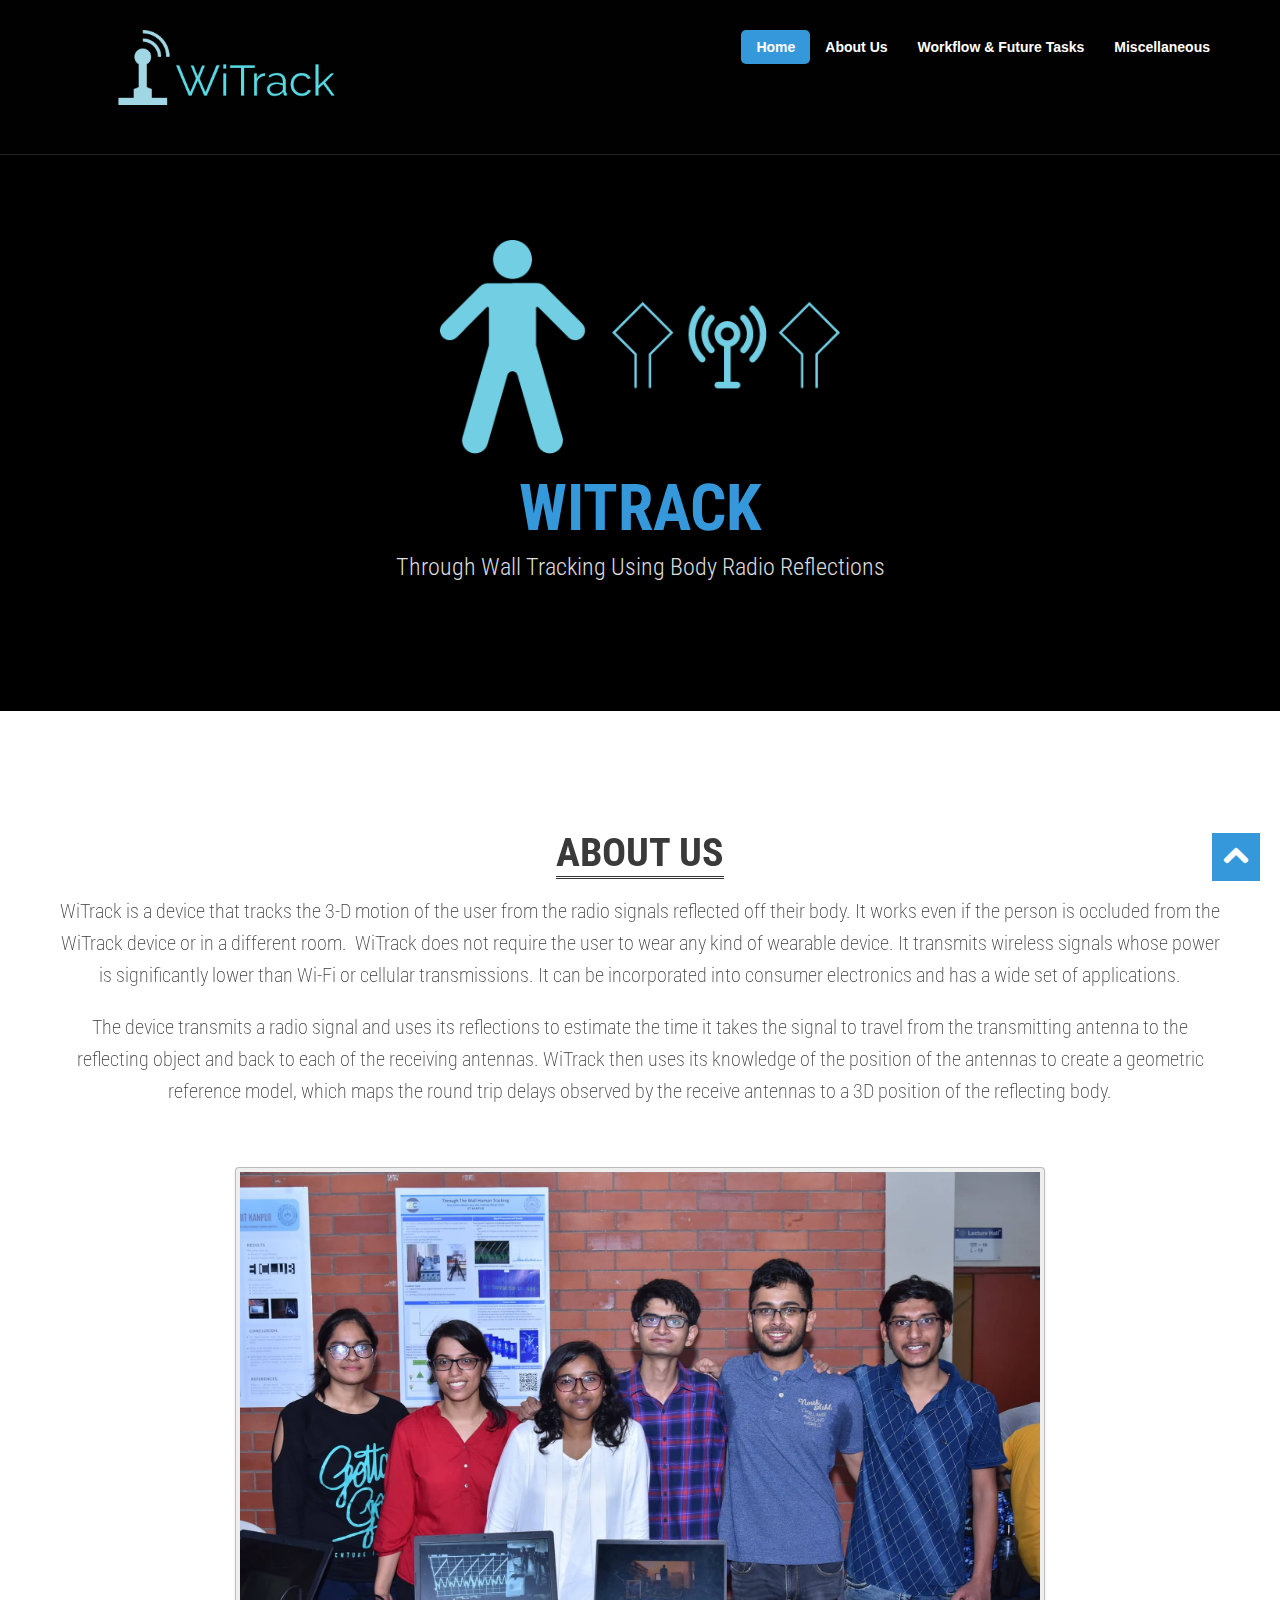
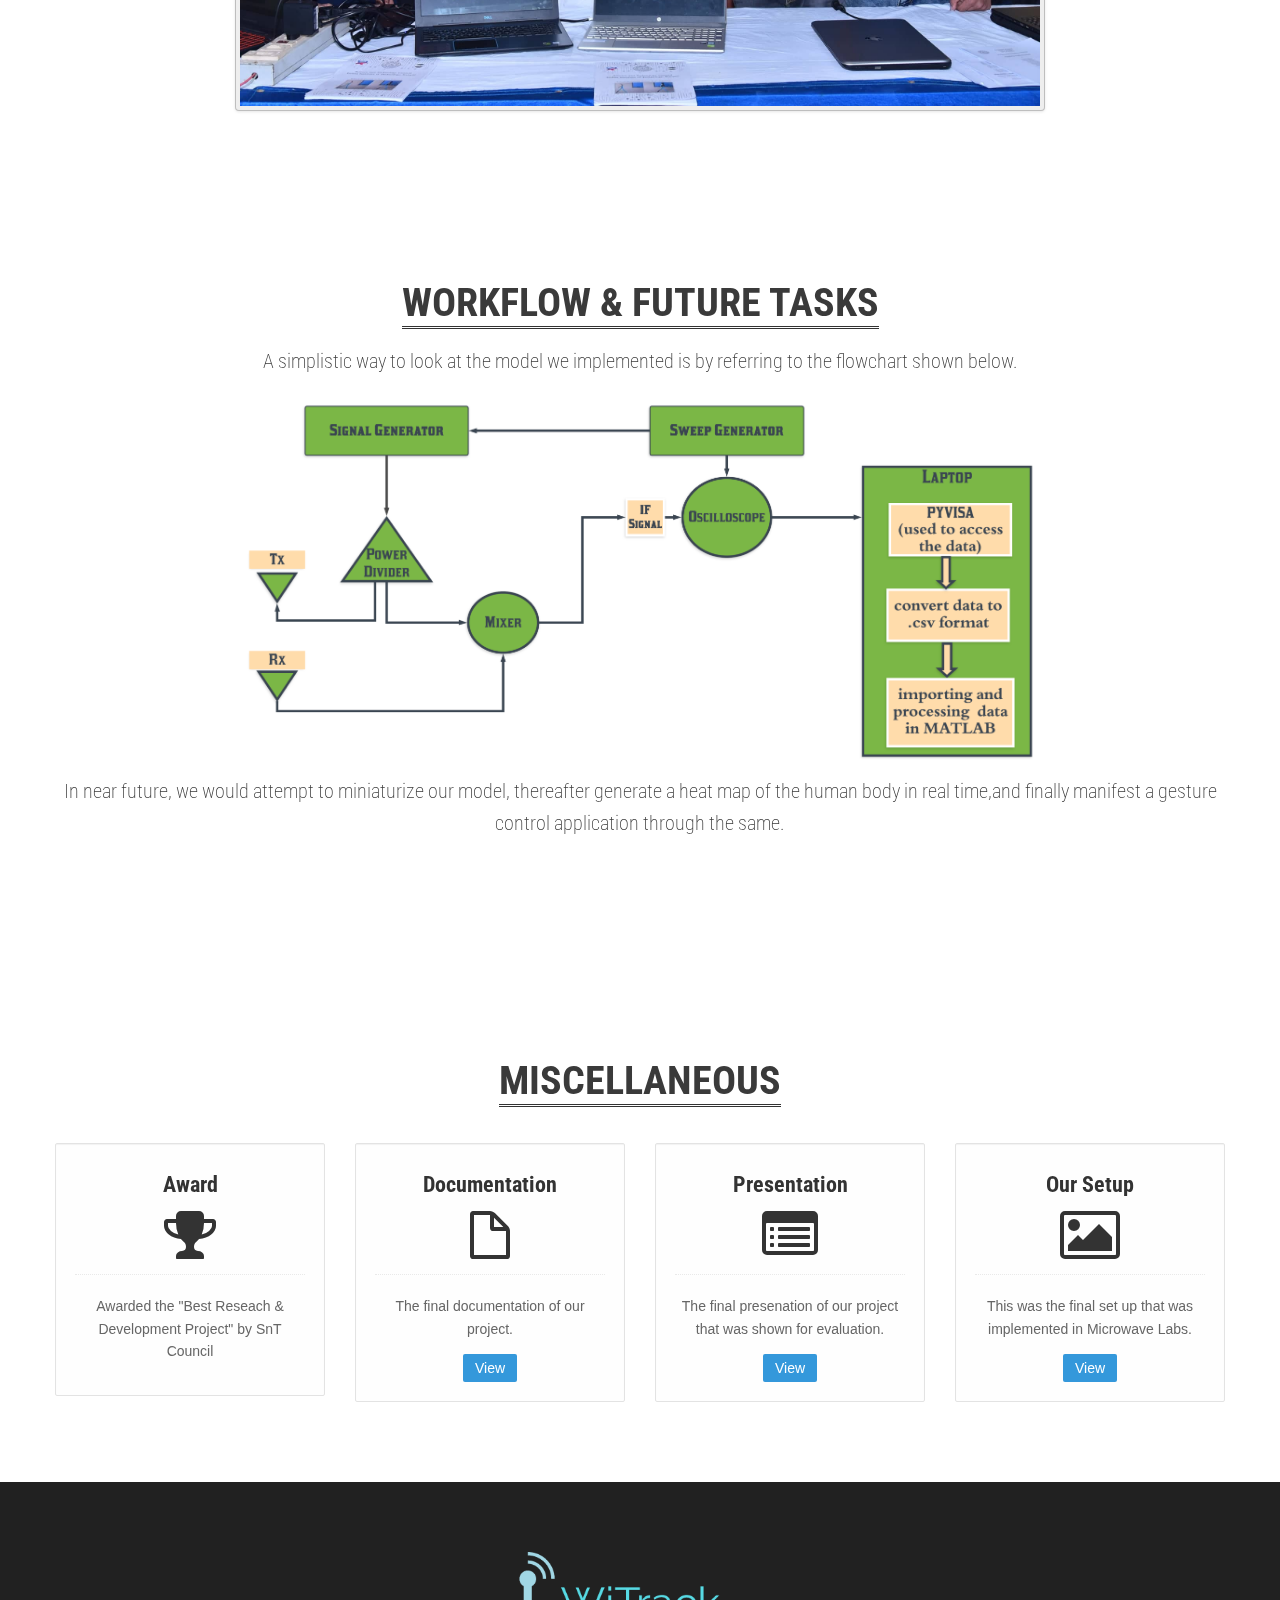
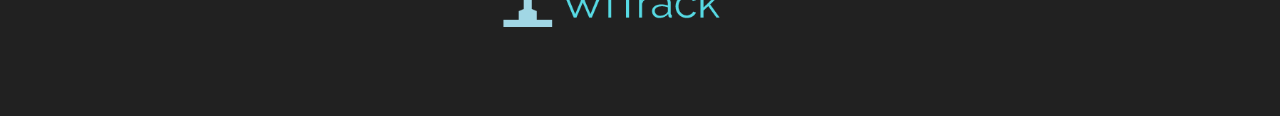
==== deployment/public/index.html @ 3a79ff72 "Added Main site and deployment files" ====
<!doctype html>
<html lang="en">

<head>
  <meta charset="utf-8">
  <title>Vesperr one page site template with bootstrap</title>
  <meta name="viewport" content="width=device-width, initial-scale=1.0" />
  <meta name="description" content="" />
  <meta name="author" content="" />
  <!-- styles -->
  <link href="assets/css/bootstrap.css" rel="stylesheet" />
  <link href="assets/css/bootstrap-responsive.css" rel="stylesheet" />
  <link href="assets/css/prettyPhoto.css" rel="stylesheet" />
  <link href="assets/css/animate.css" rel="stylesheet" />
  <link href="https://fonts.googleapis.com/css?family=Noto+Serif:400,700,400italic|Roboto+Condensed:400,300,700" rel="stylesheet" />

  <link href="assets/css/style.css" rel="stylesheet" />
  <link href="assets/color/default.css" rel="stylesheet" />

  <link rel="apple-touch-icon-precomposed" sizes="144x144" href="ico/apple-touch-icon-144-precomposed.png" />
  <link rel="apple-touch-icon-precomposed" sizes="114x114" href="ico/apple-touch-icon-114-precomposed.png" />
  <link rel="apple-touch-icon-precomposed" sizes="72x72" href="ico/apple-touch-icon-72-precomposed.png" />
  <link rel="apple-touch-icon-precomposed" href="ico/apple-touch-icon-57-precomposed.png" />
  <link rel="shortcut icon" href="ico/favicon.ico" />


</head>

<body>
  <header>
    <!-- start top -->
    <div id="topnav" class="navbar navbar-fixed-top default">
      <div class="navbar-inner">
        <div class="container">
          <div class="logo">
            <a href="index.html"><img src="assets/img/logo.png" alt="" /></a>
          </div>
          <div class="navigation">
            <nav>
              <ul class="nav pull-right">
                <li class="current"><a href="#intro">Home</a></li>
                <li><a href="#about">About Us</a></li>
                <li><a href="#services">Workflow & Future Tasks</a></li>
                <li><a href="#works">Miscellaneous</a></li>
              </ul>
            </nav>
          </div>
          <!--/.nav-collapse -->
        </div>
      </div>
    </div>
    <!-- end top -->
  </header>
  <!-- section intro -->
  <section id="intro">
    <div class="slogan">
      <div class="icon">
        <img src = "assets/img/Human.png">
      </div>
      <h1><span>WITRACK</span> </h1>
      <h2>Through Wall Tracking Using Body Radio Reflections</h2>
    </div>
  </section>
  <!-- end intro -->
  <!-- Section about -->
  <section id="about" class="section">
    <div class="container">
      <div class="row">
        <div class="span12">
          <div class="heading">
            <h3><span>About us</span></h3>
          </div>
          <div class="sub-heading">
            <p>
              ​WiTrack is a device that tracks the 3-D motion of the user from the radio signals reflected off their body. It works even if the person is occluded from the WiTrack device or in a different room. 
              WiTrack does not require the user to wear any kind of wearable device. It transmits wireless signals whose power is significantly lower than Wi-Fi or cellular transmissions. It can be incorporated into consumer electronics and has a wide set of applications.
            </p>
            <p>
              The device transmits a radio signal and uses its reflections to estimate the time it takes the signal to travel from the transmitting antenna to the reflecting object and back to each of the receiving antennas. WiTrack then uses its knowledge of the position of the antennas to create a geometric reference model, which maps the round trip delays observed by the receive antennas to a 3D position of the reflecting body.
            </p>
          </div>
        </div>
      </div>
      <center>
        <img src="assets/img/team.jpg" height = 600px width = 800px alt class = "img-polaroid">
      </center>     
      </div>
  </section>
  <!-- end section about -->
  <section id="services" class="section">
    <div class="container">
      <div class="row">
        <div class="span12">
          <div class="heading">
            <h3><span>Workflow & Future Tasks</span></h3>
          </div>
          <div class="sub-heading">
            <p>
              ​A simplistic way to look at the model we implemented is by referring to the flowchart shown below.
            </p>
            <img src = "assets/witfc.PNG" height = 600x width = 800px>
            <p>
              In near future, we would attempt to miniaturize our model, thereafter generate a heat map of the human body in real time,and finally manifest a gesture control application through the same.
            </p>
          </div>
        </div>
      </div>  
      </div>
  </section>
  <!--section services --> 
  <section id="works">
    <div class="container">
      <div class="row">
        <div class="span12">
          <div class="heading">
            <h3><span>Miscellaneous</span></h3>
          </div>
        </div>
      </div>
      <div class="row">
        <div class="span3">
          <div class="box aligncenter">
            <div class="halftop">
              <h4><strong>Award</strong></h4>
              <i class="icon-trophy icon-4x"></i>
            </div>
            <p>
              Awarded the "Best Reseach & Development Project" by SnT Council
            </p>
          </div>
        </div>
        <div class="span3">
          <div class="box aligncenter">
            <div class="halftop">
              <h4><strong>Documentation</strong></h4>
              <i class="icon-file icon-4x"></i>
            </div>
            <p>
              The final documentation of our project.
            </p>
            <a href="assets/documentation.pdf" class="btn btn-theme">View</a>
          </div>
        </div>
        <div class="span3">
          <div class="box aligncenter">
            <div class="halftop">
              <h4><strong>Presentation</strong></h4>
              <i class="icon-list-alt icon-4x"></i>
            </div>
            <p>
              The final presenation of our project that was shown for evaluation.
            </p>
            <a href="https://docs.google.com/presentation/d/1kDAvHMdyD7YUp8f7uJG09_8sMv-QJycBV7sGi-SM-YY/edit?usp=sharing" class="btn btn-theme">View</a>
          </div>
        </div>
        <div class="span3">
          <div class="box aligncenter">
            <div class="halftop">
              <h4><strong>Our Setup</strong></h4>
              <i class="icon-picture icon-4x"></i>
            </div>
            <p>
              This was the final set up that was implemented in Microwave Labs.
            </p>
            <a href="assets/setup.jpg" class="btn btn-theme">View</a>
          </div>
        </div>
      </div>
    </div>
  </section>
  <!-- end section services -->
  <footer>
    <div class="verybottom">
      <div class="container">
        <div class="row">
          <div class="span12">
            <div class="aligncenter">
              <div class="logo">
                <a class="brand" href="index.html"><img src="assets/img/logo.png" alt="" /></a>
              </div>
            </div>
          </div>
        </div>
      </div>
    </div>
  </footer>
  <a href="#" class="scrollup"><i class="icon-chevron-up icon-square icon-48 active"></i></a>

  <!-- Javascript Library Files -->
  <script src="assets/js/jquery.min.js"></script>
  <script src="assets/js/jquery.easing.js"></script>
  <script src="assets/js/bootstrap.js"></script>
  <script src="assets/js/parallax/jquery.parallax-1.1.3.js"></script>
  <script src="assets/js/nagging-menu.js"></script>
  <script src="assets/js/jquery.nav.js"></script>
  <script src="assets/js/prettyPhoto/jquery.prettyPhoto.js"></script>
  <script src="assets/js/portfolio/jquery.quicksand.js"></script>
  <script src="assets/js/portfolio/setting.js"></script>
  <script src="assets/js/hover/jquery-hover-effect.js"></script>
  <script src="assets/js/jquery.scrollTo.min.js"></script>
  <script src="assets/js/animate.js"></script>

  <!-- Contact Form JavaScript File -->
  <script src="contactform/contactform.js"></script>

  <!-- Template Custom Javascript File -->
  <script src="assets/js/custom.js"></script>

</body>

</html>
---- deployment/public/assets/css/prettyPhoto.css ----
div.pp_default .pp_top,div.pp_default .pp_top .pp_middle,div.pp_default .pp_top .pp_left,div.pp_default .pp_top .pp_right,div.pp_default .pp_bottom,div.pp_default .pp_bottom .pp_left,div.pp_default .pp_bottom .pp_middle,div.pp_default .pp_bottom .pp_right{height:13px}
div.pp_default .pp_top .pp_left{background:url(../images/prettyPhoto/default/sprite.png) -78px -93px no-repeat}
div.pp_default .pp_top .pp_middle{background:url(../images/prettyPhoto/default/sprite_x.png) top left repeat-x}
div.pp_default .pp_top .pp_right{background:url(../images/prettyPhoto/default/sprite.png) -112px -93px no-repeat}
div.pp_default .pp_content .ppt{color:#f8f8f8}
div.pp_default .pp_content_container .pp_left{background:url(../images/prettyPhoto/default/sprite_y.png) -7px 0 repeat-y;padding-left:13px}
div.pp_default .pp_content_container .pp_right{background:url(../images/prettyPhoto/default/sprite_y.png) top right repeat-y;padding-right:13px}
div.pp_default .pp_next:hover{background:url(../images/prettyPhoto/default/sprite_next.png) center right no-repeat;cursor:pointer}
div.pp_default .pp_previous:hover{background:url(../images/prettyPhoto/default/sprite_prev.png) center left no-repeat;cursor:pointer}
div.pp_default .pp_expand{background:url(../images/prettyPhoto/default/sprite.png) 0 -29px no-repeat;cursor:pointer;width:28px;height:28px}
div.pp_default .pp_expand:hover{background:url(../images/prettyPhoto/default/sprite.png) 0 -56px no-repeat;cursor:pointer}
div.pp_default .pp_contract{background:url(../images/prettyPhoto/default/sprite.png) 0 -84px no-repeat;cursor:pointer;width:28px;height:28px}
div.pp_default .pp_contract:hover{background:url(../images/prettyPhoto/default/sprite.png) 0 -113px no-repeat;cursor:pointer}
div.pp_default .pp_close{width:30px;height:30px;background:url(../images/prettyPhoto/default/sprite.png) 2px 1px no-repeat;cursor:pointer}
div.pp_default .pp_gallery ul li a{background:url(../images/prettyPhoto/default/default_thumb.png) center center #f8f8f8;border:1px solid #aaa}
div.pp_default .pp_social{margin-top:7px}
div.pp_default .pp_gallery a.pp_arrow_previous,div.pp_default .pp_gallery a.pp_arrow_next{position:static;left:auto}
div.pp_default .pp_nav .pp_play,div.pp_default .pp_nav .pp_pause{background:url(../images/prettyPhoto/default/sprite.png) -51px 1px no-repeat;height:30px;width:30px}
div.pp_default .pp_nav .pp_pause{background-position:-51px -29px}
div.pp_default a.pp_arrow_previous,div.pp_default a.pp_arrow_next{background:url(../images/prettyPhoto/default/sprite.png) -31px -3px no-repeat;height:20px;width:20px;margin:4px 0 0}
div.pp_default a.pp_arrow_next{left:52px;background-position:-82px -3px}
div.pp_default .pp_content_container .pp_details{margin-top:5px}
div.pp_default .pp_nav{clear:none;height:30px;width:110px;position:relative}
div.pp_default .pp_nav .currentTextHolder{font-family:Georgia;font-style:italic;color:#999;font-size:11px;left:75px;line-height:25px;position:absolute;top:2px;margin:0;padding:0 0 0 10px}
div.pp_default .pp_close:hover,div.pp_default .pp_nav .pp_play:hover,div.pp_default .pp_nav .pp_pause:hover,div.pp_default .pp_arrow_next:hover,div.pp_default .pp_arrow_previous:hover{opacity:0.7}
div.pp_default .pp_description{font-size:11px;font-weight:700;line-height:14px;margin:5px 50px 5px 0}
div.pp_default .pp_bottom .pp_left{background:url(../images/prettyPhoto/default/sprite.png) -78px -127px no-repeat}
div.pp_default .pp_bottom .pp_middle{background:url(../images/prettyPhoto/default/sprite_x.png) bottom left repeat-x}
div.pp_default .pp_bottom .pp_right{background:url(../images/prettyPhoto/default/sprite.png) -112px -127px no-repeat}
div.pp_default .pp_loaderIcon{background:url(../images/prettyPhoto/default/loader.gif) center center no-repeat}
div.light_rounded .pp_top .pp_left{background:url(../images/prettyPhoto/light_rounded/sprite.png) -88px -53px no-repeat}
div.light_rounded .pp_top .pp_right{background:url(../images/prettyPhoto/light_rounded/sprite.png) -110px -53px no-repeat}
div.light_rounded .pp_next:hover{background:url(../images/prettyPhoto/light_rounded/btnNext.png) center right no-repeat;cursor:pointer}
div.light_rounded .pp_previous:hover{background:url(../images/prettyPhoto/light_rounded/btnPrevious.png) center left no-repeat;cursor:pointer}
div.light_rounded .pp_expand{background:url(../images/prettyPhoto/light_rounded/sprite.png) -31px -26px no-repeat;cursor:pointer}
div.light_rounded .pp_expand:hover{background:url(../images/prettyPhoto/light_rounded/sprite.png) -31px -47px no-repeat;cursor:pointer}
div.light_rounded .pp_contract{background:url(../images/prettyPhoto/light_rounded/sprite.png) 0 -26px no-repeat;cursor:pointer}
div.light_rounded .pp_contract:hover{background:url(../images/prettyPhoto/light_rounded/sprite.png) 0 -47px no-repeat;cursor:pointer}
div.light_rounded .pp_close{width:75px;height:22px;background:url(../images/prettyPhoto/light_rounded/sprite.png) -1px -1px no-repeat;cursor:pointer}
div.light_rounded .pp_nav .pp_play{background:url(../images/prettyPhoto/light_rounded/sprite.png) -1px -100px no-repeat;height:15px;width:14px}
div.light_rounded .pp_nav .pp_pause{background:url(../images/prettyPhoto/light_rounded/sprite.png) -24px -100px no-repeat;height:15px;width:14px}
div.light_rounded .pp_arrow_previous{background:url(../images/prettyPhoto/light_rounded/sprite.png) 0 -71px no-repeat}
div.light_rounded .pp_arrow_next{background:url(../images/prettyPhoto/light_rounded/sprite.png) -22px -71px no-repeat}
div.light_rounded .pp_bottom .pp_left{background:url(../images/prettyPhoto/light_rounded/sprite.png) -88px -80px no-repeat}
div.light_rounded .pp_bottom .pp_right{background:url(../images/prettyPhoto/light_rounded/sprite.png) -110px -80px no-repeat}
div.dark_rounded .pp_top .pp_left{background:url(../images/prettyPhoto/dark_rounded/sprite.png) -88px -53px no-repeat}
div.dark_rounded .pp_top .pp_right{background:url(../images/prettyPhoto/dark_rounded/sprite.png) -110px -53px no-repeat}
div.dark_rounded .pp_content_container .pp_left{background:url(../images/prettyPhoto/dark_rounded/contentPattern.png) top left repeat-y}
div.dark_rounded .pp_content_container .pp_right{background:url(../images/prettyPhoto/dark_rounded/contentPattern.png) top right repeat-y}
div.dark_rounded .pp_next:hover{background:url(../images/prettyPhoto/dark_rounded/btnNext.png) center right no-repeat;cursor:pointer}
div.dark_rounded .pp_previous:hover{background:url(../images/prettyPhoto/dark_rounded/btnPrevious.png) center left no-repeat;cursor:pointer}
div.dark_rounded .pp_expand{background:url(../images/prettyPhoto/dark_rounded/sprite.png) -31px -26px no-repeat;cursor:pointer}
div.dark_rounded .pp_expand:hover{background:url(../images/prettyPhoto/dark_rounded/sprite.png) -31px -47px no-repeat;cursor:pointer}
div.dark_rounded .pp_contract{background:url(../images/prettyPhoto/dark_rounded/sprite.png) 0 -26px no-repeat;cursor:pointer}
div.dark_rounded .pp_contract:hover{background:url(../images/prettyPhoto/dark_rounded/sprite.png) 0 -47px no-repeat;cursor:pointer}
div.dark_rounded .pp_close{width:75px;height:22px;background:url(../images/prettyPhoto/dark_rounded/sprite.png) -1px -1px no-repeat;cursor:pointer}
div.dark_rounded .pp_description{margin-right:85px;color:#fff}
div.dark_rounded .pp_nav .pp_play{background:url(../images/prettyPhoto/dark_rounded/sprite.png) -1px -100px no-repeat;height:15px;width:14px}
div.dark_rounded .pp_nav .pp_pause{background:url(../images/prettyPhoto/dark_rounded/sprite.png) -24px -100px no-repeat;height:15px;width:14px}
div.dark_rounded .pp_arrow_previous{background:url(../images/prettyPhoto/dark_rounded/sprite.png) 0 -71px no-repeat}
div.dark_rounded .pp_arrow_next{background:url(../images/prettyPhoto/dark_rounded/sprite.png) -22px -71px no-repeat}
div.dark_rounded .pp_bottom .pp_left{background:url(../images/prettyPhoto/dark_rounded/sprite.png) -88px -80px no-repeat}
div.dark_rounded .pp_bottom .pp_right{background:url(../images/prettyPhoto/dark_rounded/sprite.png) -110px -80px no-repeat}
div.dark_rounded .pp_loaderIcon{background:url(../images/prettyPhoto/dark_rounded/loader.gif) center center no-repeat}
div.dark_square .pp_left,div.dark_square .pp_middle,div.dark_square .pp_right,div.dark_square .pp_content{background:#000}
div.dark_square .pp_description{color:#fff;margin:0 85px 0 0}
div.dark_square .pp_loaderIcon{background:url(../images/prettyPhoto/dark_square/loader.gif) center center no-repeat}
div.dark_square .pp_expand{background:url(../images/prettyPhoto/dark_square/sprite.png) -31px -26px no-repeat;cursor:pointer}
div.dark_square .pp_expand:hover{background:url(../images/prettyPhoto/dark_square/sprite.png) -31px -47px no-repeat;cursor:pointer}
div.dark_square .pp_contract{background:url(../images/prettyPhoto/dark_square/sprite.png) 0 -26px no-repeat;cursor:pointer}
div.dark_square .pp_contract:hover{background:url(../images/prettyPhoto/dark_square/sprite.png) 0 -47px no-repeat;cursor:pointer}
div.dark_square .pp_close{width:75px;height:22px;background:url(../images/prettyPhoto/dark_square/sprite.png) -1px -1px no-repeat;cursor:pointer}
div.dark_square .pp_nav{clear:none}
div.dark_square .pp_nav .pp_play{background:url(../images/prettyPhoto/dark_square/sprite.png) -1px -100px no-repeat;height:15px;width:14px}
div.dark_square .pp_nav .pp_pause{background:url(../images/prettyPhoto/dark_square/sprite.png) -24px -100px no-repeat;height:15px;width:14px}
div.dark_square .pp_arrow_previous{background:url(../images/prettyPhoto/dark_square/sprite.png) 0 -71px no-repeat}
div.dark_square .pp_arrow_next{background:url(../images/prettyPhoto/dark_square/sprite.png) -22px -71px no-repeat}
div.dark_square .pp_next:hover{background:url(../images/prettyPhoto/dark_square/btnNext.png) center right no-repeat;cursor:pointer}
div.dark_square .pp_previous:hover{background:url(../images/prettyPhoto/dark_square/btnPrevious.png) center left no-repeat;cursor:pointer}
div.light_square .pp_expand{background:url(../images/prettyPhoto/light_square/sprite.png) -31px -26px no-repeat;cursor:pointer}
div.light_square .pp_expand:hover{background:url(../images/prettyPhoto/light_square/sprite.png) -31px -47px no-repeat;cursor:pointer}
div.light_square .pp_contract{background:url(../images/prettyPhoto/light_square/sprite.png) 0 -26px no-repeat;cursor:pointer}
div.light_square .pp_contract:hover{background:url(../images/prettyPhoto/light_square/sprite.png) 0 -47px no-repeat;cursor:pointer}
div.light_square .pp_close{width:75px;height:22px;background:url(../images/prettyPhoto/light_square/sprite.png) -1px -1px no-repeat;cursor:pointer}
div.light_square .pp_nav .pp_play{background:url(../images/prettyPhoto/light_square/sprite.png) -1px -100px no-repeat;height:15px;width:14px}
div.light_square .pp_nav .pp_pause{background:url(../images/prettyPhoto/light_square/sprite.png) -24px -100px no-repeat;height:15px;width:14px}
div.light_square .pp_arrow_previous{background:url(../images/prettyPhoto/light_square/sprite.png) 0 -71px no-repeat}
div.light_square .pp_arrow_next{background:url(../images/prettyPhoto/light_square/sprite.png) -22px -71px no-repeat}
div.light_square .pp_next:hover{background:url(../images/prettyPhoto/light_square/btnNext.png) center right no-repeat;cursor:pointer}
div.light_square .pp_previous:hover{background:url(../images/prettyPhoto/light_square/btnPrevious.png) center left no-repeat;cursor:pointer}
div.facebook .pp_top .pp_left{background:url(../images/prettyPhoto/facebook/sprite.png) -88px -53px no-repeat}
div.facebook .pp_top .pp_middle{background:url(../images/prettyPhoto/facebook/contentPatternTop.png) top left repeat-x}
div.facebook .pp_top .pp_right{background:url(../images/prettyPhoto/facebook/sprite.png) -110px -53px no-repeat}
div.facebook .pp_content_container .pp_left{background:url(../images/prettyPhoto/facebook/contentPatternLeft.png) top left repeat-y}
div.facebook .pp_content_container .pp_right{background:url(../images/prettyPhoto/facebook/contentPatternRight.png) top right repeat-y}
div.facebook .pp_expand{background:url(../images/prettyPhoto/facebook/sprite.png) -31px -26px no-repeat;cursor:pointer}
div.facebook .pp_expand:hover{background:url(../images/prettyPhoto/facebook/sprite.png) -31px -47px no-repeat;cursor:pointer}
div.facebook .pp_contract{background:url(../images/prettyPhoto/facebook/sprite.png) 0 -26px no-repeat;cursor:pointer}
div.facebook .pp_contract:hover{background:url(../images/prettyPhoto/facebook/sprite.png) 0 -47px no-repeat;cursor:pointer}
div.facebook .pp_close{width:22px;height:22px;background:url(../images/prettyPhoto/facebook/sprite.png) -1px -1px no-repeat;cursor:pointer}
div.facebook .pp_description{margin:0 37px 0 0}
div.facebook .pp_loaderIcon{background:url(../images/prettyPhoto/facebook/loader.gif) center center no-repeat}
div.facebook .pp_arrow_previous{background:url(../images/prettyPhoto/facebook/sprite.png) 0 -71px no-repeat;height:22px;margin-top:0;width:22px}
div.facebook .pp_arrow_previous.disabled{background-position:0 -96px;cursor:default}
div.facebook .pp_arrow_next{background:url(../images/prettyPhoto/facebook/sprite.png) -32px -71px no-repeat;height:22px;margin-top:0;width:22px}
div.facebook .pp_arrow_next.disabled{background-position:-32px -96px;cursor:default}
div.facebook .pp_nav{margin-top:0}
div.facebook .pp_nav p{font-size:15px;padding:0 3px 0 4px}
div.facebook .pp_nav .pp_play{background:url(../images/prettyPhoto/facebook/sprite.png) -1px -123px no-repeat;height:22px;width:22px}
div.facebook .pp_nav .pp_pause{background:url(../images/prettyPhoto/facebook/sprite.png) -32px -123px no-repeat;height:22px;width:22px}
div.facebook .pp_next:hover{background:url(../images/prettyPhoto/facebook/btnNext.png) center right no-repeat;cursor:pointer}
div.facebook .pp_previous:hover{background:url(../images/prettyPhoto/facebook/btnPrevious.png) center left no-repeat;cursor:pointer}
div.facebook .pp_bottom .pp_left{background:url(../images/prettyPhoto/facebook/sprite.png) -88px -80px no-repeat}
div.facebook .pp_bottom .pp_middle{background:url(../images/prettyPhoto/facebook/contentPatternBottom.png) top left repeat-x}
div.facebook .pp_bottom .pp_right{background:url(../images/prettyPhoto/facebook/sprite.png) -110px -80px no-repeat}
div.pp_pic_holder a:focus{outline:none}
div.pp_overlay{background:#000;display:none;left:0;position:absolute;top:0;width:100%;z-index:9500}
div.pp_pic_holder{display:none;position:absolute;width:100px;z-index:10000}
.pp_content{height:40px;min-width:40px}
* html .pp_content{width:40px}
.pp_content_container{position:relative;text-align:left;width:100%}
.pp_content_container .pp_left{padding-left:20px}
.pp_content_container .pp_right{padding-right:20px}
.pp_content_container .pp_details{float:left;margin:10px 0 2px}
.pp_description{display:none;margin:0}
.pp_social{float:left;margin:0}
.pp_social .facebook{float:left;margin-left:5px;width:55px;overflow:hidden}
.pp_social .twitter{float:left}
.pp_nav{clear:right;float:left;margin:3px 10px 0 0}
.pp_nav p{float:left;white-space:nowrap;margin:2px 4px}
.pp_nav .pp_play,.pp_nav .pp_pause{float:left;margin-right:4px;text-indent:-10000px}
a.pp_arrow_previous,a.pp_arrow_next{display:block;float:left;height:15px;margin-top:3px;overflow:hidden;text-indent:-10000px;width:14px}
.pp_hoverContainer{position:absolute;top:0;width:100%;z-index:2000}
.pp_gallery{display:none;left:50%;margin-top:-50px;position:absolute;z-index:10000}
.pp_gallery div{float:left;overflow:hidden;position:relative}
.pp_gallery ul{float:left;height:35px;position:relative;white-space:nowrap;margin:0 0 0 5px;padding:0}
.pp_gallery ul a{border:1px rgba(0,0,0,0.5) solid;display:block;float:left;height:33px;overflow:hidden}
.pp_gallery ul a img{border:0}
.pp_gallery li{display:block;float:left;margin:0 5px 0 0;padding:0}
.pp_gallery li.default a{background:url(../images/prettyPhoto/facebook/default_thumbnail.gif) 0 0 no-repeat;display:block;height:33px;width:50px}
.pp_gallery .pp_arrow_previous,.pp_gallery .pp_arrow_next{margin-top:7px!important}
a.pp_next{background:url(../images/prettyPhoto/light_rounded/btnNext.png) 10000px 10000px no-repeat;display:block;float:right;height:100%;text-indent:-10000px;width:49%}
a.pp_previous{background:url(../images/prettyPhoto/light_rounded/btnNext.png) 10000px 10000px no-repeat;display:block;float:left;height:100%;text-indent:-10000px;width:49%}
a.pp_expand,a.pp_contract{cursor:pointer;display:none;height:20px;position:absolute;right:30px;text-indent:-10000px;top:10px;width:20px;z-index:20000}
a.pp_close{position:absolute;right:0;top:0;display:block;line-height:22px;text-indent:-10000px}
.pp_loaderIcon{display:block;height:24px;left:50%;position:absolute;top:50%;width:24px;margin:-12px 0 0 -12px}
#pp_full_res{line-height:1!important}
#pp_full_res .pp_inline{text-align:left}
#pp_full_res .pp_inline p{margin:0 0 15px}
div.ppt{color:#fff;display:none;font-size:17px;z-index:9999;margin:0 0 5px 15px}
div.pp_default .pp_content,div.light_rounded .pp_content{background-color:#fff}
div.pp_default #pp_full_res .pp_inline,div.light_rounded .pp_content .ppt,div.light_rounded #pp_full_res .pp_inline,div.light_square .pp_content .ppt,div.light_square #pp_full_res .pp_inline,div.facebook .pp_content .ppt,div.facebook #pp_full_res .pp_inline{color:#000}
div.pp_default .pp_gallery ul li a:hover,div.pp_default .pp_gallery ul li.selected a,.pp_gallery ul a:hover,.pp_gallery li.selected a{border-color:#fff}
div.pp_default .pp_details,div.light_rounded .pp_details,div.dark_rounded .pp_details,div.dark_square .pp_details,div.light_square .pp_details,div.facebook .pp_details{position:relative}
div.light_rounded .pp_top .pp_middle,div.light_rounded .pp_content_container .pp_left,div.light_rounded .pp_content_container .pp_right,div.light_rounded .pp_bottom .pp_middle,div.light_square .pp_left,div.light_square .pp_middle,div.light_square .pp_right,div.light_square .pp_content,div.facebook .pp_content{background:#fff}
div.light_rounded .pp_description,div.light_square .pp_description{margin-right:85px}
div.light_rounded .pp_gallery a.pp_arrow_previous,div.light_rounded .pp_gallery a.pp_arrow_next,div.dark_rounded .pp_gallery a.pp_arrow_previous,div.dark_rounded .pp_gallery a.pp_arrow_next,div.dark_square .pp_gallery a.pp_arrow_previous,div.dark_square .pp_gallery a.pp_arrow_next,div.light_square .pp_gallery a.pp_arrow_previous,div.light_square .pp_gallery a.pp_arrow_next{margin-top:12px!important}
div.light_rounded .pp_arrow_previous.disabled,div.dark_rounded .pp_arrow_previous.disabled,div.dark_square .pp_arrow_previous.disabled,div.light_square .pp_arrow_previous.disabled{background-position:0 -87px;cursor:default}
div.light_rounded .pp_arrow_next.disabled,div.dark_rounded .pp_arrow_next.disabled,div.dark_square .pp_arrow_next.disabled,div.light_square .pp_arrow_next.disabled{background-position:-22px -87px;cursor:default}
div.light_rounded .pp_loaderIcon,div.light_square .pp_loaderIcon{background:url(../images/prettyPhoto/light_rounded/loader.gif) center center no-repeat}
div.dark_rounded .pp_top .pp_middle,div.dark_rounded .pp_content,div.dark_rounded .pp_bottom .pp_middle{background:url(../images/prettyPhoto/dark_rounded/contentPattern.png) top left repeat}
div.dark_rounded .currentTextHolder,div.dark_square .currentTextHolder{color:#c4c4c4}
div.dark_rounded #pp_full_res .pp_inline,div.dark_square #pp_full_res .pp_inline{color:#fff}
.pp_top,.pp_bottom{height:20px;position:relative}
* html .pp_top,* html .pp_bottom{padding:0 20px}
.pp_top .pp_left,.pp_bottom .pp_left{height:20px;left:0;position:absolute;width:20px}
.pp_top .pp_middle,.pp_bottom .pp_middle{height:20px;left:20px;position:absolute;right:20px}
* html .pp_top .pp_middle,* html .pp_bottom .pp_middle{left:0;position:static}
.pp_top .pp_right,.pp_bottom .pp_right{height:20px;left:auto;position:absolute;right:0;top:0;width:20px}
.pp_fade,.pp_gallery li.default a img{display:none}
---- deployment/public/assets/css/style.css ----
/*
    Theme Name: Vesperr
    Theme URL: https://bootstrapmade.com/vesperr-free-bootstrap-template/
    Author: BootstrapMade.com
    Author URL: https://bootstrapmade.com
*/

@import url('font-awesome.css');
/* ==== overwrite bootstrap standard ==== */
@import url('overwrite.css');

/* =======================================
1. Basic & general
======================================== */

::-moz-selection {
  color: #fff;
  text-shadow: none;
}
::selection {
  color: #fff;
  text-shadow: none;
}

body {
  margin: 0;
  padding:0;
  font-family: Arial, Tahoma, Verdana, Sans-serif;
  font-size: 14px;
  line-height: 1.6em;
  color: #666;
  background-color: #ffffff;
}

h1, h2, h3, h4, h5, h6 {
	font-family: 'Roboto Condensed', sans-serif;
	line-height:1.1em;
	color: #3a3a3a;
	font-weight:300;
	margin-bottom:10px;
}

h1 a, h2 a, h3 a, h4 a, h5 a, h6 a {
  font-weight: inherit;
}

h1 {
  font-size: 34px;
}

h2 {
  font-size: 30px;
}

h3 {
  font-size: 26px;
}

h4 {
  font-size: 22px;
}

h5 {
  font-size: 18px;
}

h6 {
  font-size: 16px;
}

h1 small {
  font-size: 24.5px;
}

h2 small {
  font-size: 17.5px;
}

h3 small {
  font-size: 14px;
}

h4 small {
  font-size: 14px;
}


.fade{
    position: relative;
	opacity:1;
}
section {
	padding:120px 0 40px 0;
}

iframe, embed, object {
	border:none;
}

.video-container,.embed-container 	{ position:relative; margin:0 0 15px 0;	padding-bottom:300px; padding-top:10px; height:0; overflow:hidden; border:1px solid #ccc; }
.video-container iframe,
.embed-container iframe,
.map-container iframe,
.map-container object,
.map-container embed,
.embed-container object,
.embed-container embed,
.video-container object,
.video-container embed 					{ position:absolute; top:0; left:0; width:100%; height: 350px; }

#google-map {
  height: 300px;
  margin-bottom: 20px;
}

blockquote {
  display: inline-block;
  padding-left: 18px;
  padding-bottom: 0;
  font-size: 18px;
  line-height: 27px;
  margin-left: 0;
  margin-top: 0;
  margin-bottom: 0;
  border-left: 10px solid #000;
}

.container{
	padding: 0 20px 0 20px;
}

.row{
	margin-bottom:40px;
}

.row .row, .row-fluid .row{
	margin-bottom:0;
}

.clear { clear:both; }

/* ==== heading ==== */

.heading {
	text-align:center;
	width:100%;
}

.heading h3{
	text-transform:uppercase;
	padding:0;
	margin:20px 0 30px 0;
	font-size:40px;
	font-weight:700;
	text-align:center;
	text-shadow: 0 1px 0 #ffffff;
	border-bottom:3px double #333;
	width:auto;
	display:inline;
}

section.dark .heading h3{
	color:#fff;
	text-shadow: 0 1px 0 #3a3a3a;
	border-bottom:3px double #eee;
	width:auto;
	display:inline;


}

/* sub heading */

.sub-heading {
	text-align:center;
	margin:20px 0 20px 0;
}

.sub-heading p {
	font-family: 'Roboto Condensed', sans-serif;
	font-size: 20px;
	line-height:1.6em;
	color: #3a3a3a;
	font-weight:200;
}

section.dark .sub-heading p {
	color: #e9e9e9;
}

/* =======================================
1. Header
======================================== */
header{
	position:relative;
}

header .logo {
	float:left;
	margin:30px 0 0;
}

/* --- menu --- */

.navigation {
	margin:30px 0 0;
}

.navbar {
	padding:0 0 20px;
	margin:0;
}

.navbar .nav {
  margin: 0 0 0 0;

}

.navbar .nav > li > a {
  float: none;
  color: #fff;
	line-height:1em;
  text-decoration: none;
  text-shadow:none;
   z-index:100;
	outline:0;
	font-weight:bold;
}

.navbar .nav > li > a:focus,
.navbar .nav > li > a:hover {
  text-decoration: none;
  color:#fff;
  background-color: transparent;
  -webkit-border-radius: 5px;
     -moz-border-radius: 5px;
          border-radius: 5px;
	-webkit-transition: all 0.2s ease;
	-moz-transition: all 0.2s ease-in-out;
	-o-transition: all 0.2s ease-in-out;
	-ms-transition: all 0.2s ease-in-out;
	transition: all 0.2s ease-in-out;
}

.navbar .nav > .current {
  color:#fff;
  -webkit-border-radius: 5px;
     -moz-border-radius: 5px;
          border-radius: 5px;
}

.navbar .nav > .current a:focus, .navbar .nav > .current a:hover  {
  color:#fff;
}

.navbar .nav li.dropdown > a:hover .caret {
  text-shadow: none;
}

.navbar .nav li.dropdown a {
	margin-top:-2px;
}

.navbar .nav li.dropdown.current a {
	padding-right:5px;
}



.navbar .nav li.dropdown.open > .dropdown-toggle .caret,
.navbar .nav li.dropdown.active > .dropdown-toggle .caret,
.navbar .nav li.dropdown.open.active > .dropdown-toggle .caret {
  border-top-color: #ffffff;
  border-bottom-color: #ffffff;
}

.dropdown-menu li > a:hover,
.dropdown-menu li > a:focus,
.dropdown-submenu:hover > a {
  color: #ffffff;
  text-shadow:none;
  text-decoration: none;
}

ul.nav li ul.dropdown-menu {
	margin-top:20px;
}

.default {
	background:#010101;
	border-bottom:1px solid #222;
}



.fixed {
	position: fixed;
	background:#2a2a2a;
	border:none;
	top:0;
	left: 0;
	width: 100%;
	box-shadow: 0 0 40px #222;
	-webkit-box-shadow: 0 0 40px #222;
	-moz-box-shadow: 0 0 40px #222;
}

nav select {
	display:none;
}

/* =======================================
2. Section: Intro
======================================== */



section#intro {
	background: #000 url(../img/bg/bg-1.jpg) 50% 0 no-repeat;
	position:relative;
	width:100%;
	height:auto;
	margin:0;
	padding:240px 0 120px;
}

@media (min-width: 1024px) {
	section#intro {
		background-attachment: fixed;
	}
}

section#intro.inner {
	padding:140px 0 30px;
}

section#intro.inner h2 strong  {
	color:#fff;
}
section#intro.inner h2  {
	font-size:32px;
}


section#intro  {
	text-align:center;
}

section#intro i  {
	margin-left:0;
	text-align:center;
}

section#intro h1  {
	color:#fff;
	font-size:64px;
	font-weight:700;
}
section#intro h2  {
	color:#ddd;
	font-size:24px;
}

/* === slogan === */
.slogan i {
	color:#fff;
}


section#intro .inner-heading h2 {
	margin-bottom:-20px;
}

section#intro h4.subtitle  {
	font-family: Arial, Tahoma, Verdana, Sans-serif;
	text-transform:none;
	color:#f8f8f8;
}

section#intro p  {
	color:#f8f8f8;
}


/* ==== general main content style ==== */
#maincontent.section {
	padding:30px 0 40px 0;
}


/* =======================================
3. Section: About
======================================== */
.roles {
	text-align:center;
}

ul.social-profile {
	list-style:none;
	margin-left:0;
}

ul.social-profile li {
	display:inline;
}

ul.social-profile li a:hover {
	text-decoration:none;
}


/* =======================================
3. Section: Services
======================================== */

.box {
  min-height: 20px;
  padding: 19px;
  margin-bottom: 20px;
  background: #fefefe;
  border: 1px solid #e3e3e3;
  -webkit-border-radius: 2px;
     -moz-border-radius: 2px;
          border-radius: 2px;
  -webkit-box-shadow: inset 0 1px 1px rgba(0, 0, 0, 0.05);
     -moz-box-shadow: inset 0 1px 1px rgba(0, 0, 0, 0.05);
          box-shadow: inset 0 1px 1px rgba(0, 0, 0, 0.05);
}



.box .halftop {
	text-align:center;
	border-bottom:1px dotted #e9e9e9;
	padding-bottom:10px;
	margin-bottom:20px;
}
.box i {
	margin:0;

	text-align:center;
	color:#333;
}


/* ==== divider ==== */
.solid_line {
  padding:0;
  margin:20px 0 20px 0;
  width:100%;
  height:1px;
  border-top: 1px solid #eeeeee;
}

.dotted_line {
  padding:0;
  margin:20px 0 20px 0;
  width:100%;
  height:1px;
  border-bottom: 1px dotted #eeeeee;
}



/* scroll to top */
.scrollup{
    position:fixed;
	width:48px;
	height:48px;
    bottom:20px;
    right:20px;
}

a.scrollup {
	outline:0;
}

a.scrollup:hover,a.scrollup:active,a.scrollup:focus {
	opacity:1;
	text-decoration:none;
}
a.scrollup i:hover {
	text-decoration:none;
}



/* progress bar */

.bar.bar80 {
	width:80%;
}
.bar.bar70 {
	width:70%;
}
.bar.bar65 {
	width:65%;
}
.bar.bar60 {
	width:60%;
}
.bar.bar55 {
	width:55%;
}
.bar.bar50 {
	width:50%;
}
.bar.bar45 {
	width:45%;
}
.bar.bar40 {
	width:40%;
}
.bar.bar40 {
	width:40%;
}
.bar.bar35 {
	width:35%;
}
.bar.bar30 {
	width:30%;
}
.bar.bar25 {
	width:25%;
}
.bar.bar20 {
	width:20%;
}
.bar.bar15 {
	width:15%;
}
.bar.bar10 {
	width:10%;
}

/* ============ font awesome icons ===================== */

ul.the-icons {
	list-style:none;
	margin-left:0;
}

[class^="icon-"],
[class*=" icon-"] {
    float:none;

}

.icon-square,
.icon-rounded,
.icon-plain,
.icon-circled {
    margin: 10px 10px 10px 0;
    display: inline-block !important;
    text-align: center !important;
    color: #fff;
    width: 18px;
    height: 18px;
	padding:3px;
    font-size: 12px;
    line-height: 18px;
    text-shadow:none;
    cursor: pointer;
}

.icon-rounded  {
    background-color: #444;
    border-radius: 4px;
    -moz-border-radius: 4px;
    -webkit-border-radius: 4px;
}

.icon-circled {
    background-color: #444;
    border-radius: 10px;
    -moz-border-radius: 10px;
    -webkit-border-radius: 10px;
}
.icon-square {
    background-color: #444;
}
.icon-plain {
    width: 48px;
    height: 48px;
    font-size: 47px;
    line-height: 50px;
    color: #444;
    text-shadow: 1px 1px 1px #FFF;
}

.icon-plain:hover { color: #777; }

/* circled radius */
.icon-circled {
    border-radius: 24px;
    -moz-border-radius: 24px;
    -webkit-border-radius: 24px;
}
.icon-32.icon-circled {
    border-radius: 24px;
    -moz-border-radius: 24px;
    -webkit-border-radius: 24px;
}
.icon-64.icon-circled {
    border-radius: 32px;
    -moz-border-radius: 32px;
    -webkit-border-radius: 32px;
}
.icon-128.icon-circled {
    border-radius: 64px;
    -moz-border-radius: 64px;
    -webkit-border-radius: 64px;
}

.icon-light {
    background-color: #F5F5F5;
    color: #444;
    text-shadow: 1px 1px 1px #fff;
    box-shadow: inset 0 0 15px rgba(0,0,0,0.2);
    -moz-box-shadow: inset 0 0 15px rgba(0,0,0,0.2);
    -webkit-box-shadow: inset 0 0 15px rgba(0,0,0,0.2);
}


.icon-rounded:hover,
.icon-circled:hover {
    color: #fff;
    text-shadow: none;
    box-shadow: 0 0 0 rgba(0,0,0,0.2);
    -moz-box-shadow: 0 0 0 rgba(0,0,0,0.2);
    -webkit-box-shadow: 0 0 0 rgba(0,0,0,0.2);
}

.demoicon [class^="icon-"],
.demoicon [class*=" icon-"],
[class^="icon-"].left,
[class*=" icon-"].left {
    float:left;
}
[class^="icon-"].active:hover,
[class*=" icon-"].active:hover {
    background-color: rgba(0, 0, 0, 0.75);
}
[class^="icon-"],
[class*=" icon-"] {
  margin-top: 1px;
  margin-right: .3em;
}

/* custom size */
.icon-32 {
    width: 20px;
    height: 20px;
	padding:6px;
    font-size: 16px;
    line-height: 20px;
}
.icon-48 {
    width: 32px;
    height: 32px;
	padding:8px;
    font-size: 28px;
    line-height: 30px;
}
.icon-64 {
    width: 40px;
    height: 40px;
	padding:12px;
    font-size: 30px;
    line-height: 40px;
}
.icon-128 {
    width: 56px;
    height: 56px;
	padding:36px;
    font-size: 54px;
    line-height: 60px;
}





/* boxed */


.boxed h3{
	margin-bottom:0;
}

.boxed h4{
	color:#a9a9a5;
	font-size: 20px;
	text-shadow: 0 1px 0 #ffffff;
	margin-bottom:10px;
}

.offer-box{
	width:20.95%;
	padding:2%;
	float:left;
	background:#000000;
	border-left:1px solid #fff;
	color:#cbcbcb;
}

.offer-box h3, .offer-box h4{
	color:#fff;
	border-bottom:1px solid #fff;
	padding-bottom:15px;
}

.offer-box-first{
	border-left:none;
}

.special-box{
	color:#fcfcfc;
	position:relative;
	border-left:none;
}

.special-box:after{
	content:"";
	display:block; /* reduce the damage in FF3.0 */
	position:absolute;
	top:0;
	right:-40px;
	width:0;
	height:0;
	border-width:0 0 30px 40px ;
	border-style:solid;
}


/* ================= About ============================= */



/* carousel slider */

/* ================= services ============================ */
section#services {
	background: url(../img/bg/bg-1.jpg) 50% 0 no-repeat;
	width:100%;
	height:auto;
	margin:0;
}

@media (min-width: 1024px) {
	section#services {
		background-attachment: fixed;
	}
}

#services .headline h3 {
	color:#fff;
}

#services .section-intro p {
	color:#f8f8f8;
}

.service-intro{
	width:100%;
	margin:30px 0 30px 0;
	padding-top:20px;
	text-align:center;
}

.service-intro h3{
	font-size:64px;
	margin-bottom:0;
}

/*========== works ==================*/

ul.filter {
	list-style:none;
	margin-left:0;
	margin-bottom:20px;
}

ul.filter li {
	float:left;
	margin-right:10px;
}

ul.filter li.active a{
	text-shadow:none;
	color:#fff;
	background: #1b1b1b;
}

.portfolio-area{
	float: left;
	width:100%;
	margin:0;
	padding:0;
	margin-top:20px;
}

.portfolio-area li{
	float: left;
	list-style:none;
	margin:0 0 30px 0;
	padding:0;
}

.portfolio-area li h4{
	margin-top:10px;
}

.portfolio-area li.portfolio-item h4{
	margin-top:0;
}


.portfolio-area .thumbnail {
  display: block;
  padding:0;
  border:none;
}

.portfolio-area .thumbnail h5 strong {
	margin:0;
	color:#fff;
}


.portfolio-area .image-wrapp {
	position:relative;
	padding:0;
	overflow:hidden;
	border:nonw;
}

.portfolio-area .image-wrapp img {
	margin:0;
	padding:0;
}




/* Portolio Hover */

.da-thumbs li ,
.da-thumbs li  img {
	display: block;
	position: relative;
}
.da-thumbs li  {
	overflow: hidden;
}
.da-thumbs li  article {
	position: absolute;
	background-image:url(../img/da-hover.png);
	background-repeat:repeat;
	text-shadow:none;
	padding-top:20%;
	width: 100%;
	height: 100%;
}

.da-thumbs li  article.da-animate {
	-webkit-transition: all 0.2s ease;
	-moz-transition: all 0.2s ease-in-out;
	-o-transition: all 0.2s ease-in-out;
	-ms-transition: all 0.2s ease-in-out;
	transition: all 0.2s ease-in-out;
}
/* Initial state classes: */
.da-slideFromTop {
	left: 0px;
	top: -200%;
}
.da-slideFromBottom {
	left: 0px;
	top: 100%;
}
.da-slideFromLeft {
	top: 0px;
	left: -100%;
}
.da-slideFromRight {
	top: 0px;
	left: 100%;
}
/* Final state classes: */
.da-slideTop {
	top: 0px;
}
.da-slideLeft {
	left: 0px;
}
.da-thumbs li  article a {
	color:#fff;
	display:block;
}

.da-thumbs li  article  {
	text-align:center;
	padding-top:20%;
}

.da-thumbs li  article em{
	color:#dfdfdf;
	display:block;
	margin:0 0 10px 0;
}

.da-thumbs li  article a{
	display:inline-block;
}

.da-thumbs li  article a:hover {
	text-decoration:none;
}

ul.project-detail{
	list-style:none;
	margin:0;
	padding:0;
}

ul.project-detail li{
	list-style:none;
	border-bottom:1px dotted #e5e5e5;
	padding-bottom:10px;
	margin-bottom:15px;
}

ul.project-detail li label{
	display:inline;
	color:#494949;
	font-weight:bold;
}

.project-widget {
	padding:20px 15px 0 15px;
	margin: 0 0 30px 0;
  border: 1px solid #e6e6e6;
  -webkit-box-shadow: 0 2px 0 rgba(0,0,0,0.03);
  -moz-box-shadow: 0 2px 0 rgba(0,0,0,0.03);
  box-shadow: 0 2px 0 rgba(0,0,0,0.03);
  -webkit-box-sizing: border-box;
  -moz-box-sizing: border-box;
  box-sizing: border-box;
}



/* ============== contact ==================== */
ul.contact-list{
	list-style:none;
	margin:0;
	padding:0;
}

ul.contact-list li{
	list-style:none;
	margin:0 0 20px 0;
	padding:0;
}

ul.contact-list li input.form_input,ul.contact-list li textarea.form_textarea {
	width: 95%;
	padding:10px 5px;
  -webkit-border-radius: 4px;
  -moz-border-radius: 4px;
  border-radius: 4px;
  border-width:4px;
	border-color:#eee;
}

ul.contact-list li.last{
	margin-bottom:0;
}

ul.contact-list li label{
	font-size:14px;
	font-weight:bold;
	margin-bottom:10px;
}

.validation {
  color: red;
  display:none;
  margin: 0 0 20px;
  font-weight:400;
  font-size:13px;
}

#sendmessage {
  color: green;
  border:1px solid green;
  display:none;
  text-align:center;
  padding:15px;
  font-weight:600;
  margin-bottom:15px;
}

#errormessage {
  color: red;
  display:none;
  border:1px solid red;
  text-align:center;
  padding:15px;
  font-weight:600;
  margin-bottom:15px;
}

#sendmessage.show, #errormessage.show, .show {
	display:block;
}

/* ================= bottom ========================== */

section#bottom {
	background: url(../img/bg/bg-1.jpg) 50% 0 no-repeat;
	width:100%;
	height:auto;
	margin:0;
	padding:40px 0 30px;
}

@media (min-width: 1024px) {
	section#bottom {
		background-attachment: fixed;
	}
}

/* twitter */
.tweet {
	overflow:hidden;
	padding:10px;
	color:#fff;
	font-size:34px;
}



.tweet ul {
	list-style:none;
}

#bottom .icon-twitter {
	color:#fff;
}

.tweet .tweet_time a:hover {
	text-decoration:none;
}

/* Footer */

footer{
	float:left;
	width:100%;
	background:#212121;
	color:#fff;
	margin:0;
	padding:40px 0 0 0;
}

footer .verybottom {
	padding:30px 0 10px 0;
}

.tabbable{
	padding:0;
}



.video{
	border:none;
	width:100%;
	height:280px;
}

.thumbnail{
	background:#fff;
}

img.pull-left{
	margin:0 20px 20px 0;
}


/* social links */
.social-links {
	list-style:none;
	margin:0;
	margin-bottom:20px;
}
.social-links li {
	display:inline;
}
.social-links li a {
	margin:0;
}
.social-links li {
	margin:0;
}
.social-links li a:hover {
	text-decoration:none;
}


/* ===================== demo purpose ==========================*/

/* demo class */
.demobutton a {
	margin-bottom:10px;
}

/* demo buttons page */
.demo a.btn {
	margin:0 10px 10px 0;
}


/* tab */
.nav-tabs {
	margin:0;
}
.nav-tabs > li > a {
	font-weight:bold;
}
.tab-content {
	border:1px solid #ddd;
	border-top:none;
	padding: 10px;

}

/* accordion */

.accordion-heading {
	background:#f8f8f8;
}

.accordion-heading a {
	font-weight:bold;
	color:#444;
}
.accordion-heading a:hover {
	text-decoration:none;
}
.accordion-heading {
  	border-bottom: 0;
}

.accordion-heading .accordion-toggle {
  	display: block;
  	padding: 8px 15px;
	text-decoration: none;
}

.accordion-heading .accordion-toggle i {
  	margin-right: 10px;
}

.accordion-heading .active{
	background:#fff;
}


.accordion-toggle {
  	cursor: pointer;
}

.accordion-inner {
  	padding: 9px 15px;
  	border-top: 1px solid #eee;
}

/* Align center */
.aligncenter{
	margin:0 auto;
	text-align:center;
}

.aligncenter i {
	text-align:center;
}

.aligncenter img, img.aligncenter{
	margin-bottom:20px;
}


/* spacer */

.botspacer30{
	margin-bottom:30px;
}


/* ==== media screen queries ==== */

@media (min-width: 768px) and (max-width: 979px) {
	.navbar-inner {
		width:100%;
	}
	#topnav .navbar-inner .container .logo {
    padding-left: 20px;
    padding-right: 20px;
    margin-left: 20px;
    margin-right: 20px;
	}
	.default {
	position: fixed;
	background:#2a2a2a;
	top:0;
	left: 0;
	width: 100%;
	}

}

@media (max-width: 767px) {

	.navbar-inner {
		width:100%;
	}
	.navbar-inner .container {
	width:100%;
    padding-left: 20px;
    padding-right: 20px;
	}
	.default {
	position: fixed;
	background:#2a2a2a;
	width: 100%;
	padding-right:20px;
	}

	.fixed {
	position: fixed;
	background:#2a2a2a;
	top:0;
	left: 0;
	width: 100%;
		padding-right:20px;
	box-shadow: 0 0 40px #222;
	-webkit-box-shadow: 0 0 40px #222;
	-moz-box-shadow: 0 0 40px #222;
	}

	#topnav .navbar-inner .container .logo {
    padding-left: 20px;
    padding-right: 20px;
    margin-left: 20px;
    margin-right: 20px;
	}

	div nav ul {
		display:none;
	}
	nav ul li {
		display:none;
	}
    nav select {
      display: block;
	  width:50%;
	  float:right;
	  margin-bottom:20px;
	  color:#111;
	  margin-top:20px;
	  margin-right:40px;
	  line-height:30px;
  -webkit-border-radius: 4px;
     -moz-border-radius: 4px;
          border-radius: 4px;
		font-size:14px;
    }

    nav select  a {
		line-height:1.5em;
    }

	.box {
		margin-bottom:20px;
	}

	.portfolio-area li {
		margin-right:20px;
	}

	ul.filter li {
		margin-bottom:10px;
	}
	.tweet span {
		line-height:1.5em;
	}

}


@media (max-width: 480px) {


    nav select {
      display: inline-block;
	  width:85%;
	  float:none;
	  margin:20px;
	  color:#111;
	  line-height:30px;
  -webkit-border-radius: 4px;
     -moz-border-radius: 4px;
          border-radius: 4px;
		font-size:14px;
	}

	section#intro{
		padding:180px 0 20px;
	}



	.section {
		padding:180px 0 40px 0;
	}

	ul.filter li {
		margin-bottom:10px;
	}

	.tweet span {
		line-height:1.5em;
	}
}
---- deployment/public/assets/color/default.css ----
::-moz-selection {
  background: #3498db;
}
::selection {
  background: #3498db;
}

a {
  color: #3498db;
}

a:hover {
	color: #2984c0;
}

/* --- button theme --- */
.btn-theme {
  background: #3498db;
  *background-color: #3498db;
}

.btn-theme:hover,
.btn-theme:active,
.btn-theme.active,
.btn-theme.disabled,
.btn-theme[disabled] {
  background: #2984c0;
  *background: #2984c0;
}

/* --- slogan --- */
.slogan h1 span {
	color: #3498db;
}

.tweet a {
	color:#3498db;
}

.tweet .tweet_time a:hover i {
	color:#3498db;
}



/* fontawesome icons */
.icon-square:hover,
.icon-rounded:hover,
.icon-circled:hover {
    background-color: #3498db;
}
[class^="icon-"].active,
[class*=" icon-"].active {
    background-color: #3498db;
}




.navbar .nav > li > a:hover {
  color: #3498db;
}


ul.nav li.current {
  background: #3498db;
}
.dropdown-menu li > a:hover,
.dropdown-menu li > a:focus,
.dropdown-submenu:hover > a {
	background: #3498db;
}

input:focus, textarea:focus {
	border: 1px solid #3498db;
	border-width:4px;
}
textarea:focus,
input[type="text"]:focus,
input[type="password"]:focus,
input[type="datetime"]:focus,
input[type="datetime-local"]:focus,
input[type="date"]:focus,
input[type="month"]:focus,
input[type="time"]:focus,
input[type="week"]:focus,
input[type="number"]:focus,
input[type="email"]:focus,
input[type="url"]:focus,
input[type="search"]:focus,
input[type="tel"]:focus,
input[type="color"]:focus,
.uneditable-input:focus {
  border-color: #3498db;
}

ul.contact-list li input.form_input:focus ,
ul.contact-list li textarea.form_textarea:focus  {
	border-color:#3498db;
}


/* tab */

.nav-tabs > a {
	color:#3498db;
}


/* accordion */
.accordion-heading a:hover {
	color: #3498db;
}
.accordion-heading .active{
	color: #3498db;
}

.accordion-inner {

}


/* portfolio */

.thumb-wrapp{
	background:#3498db;
}
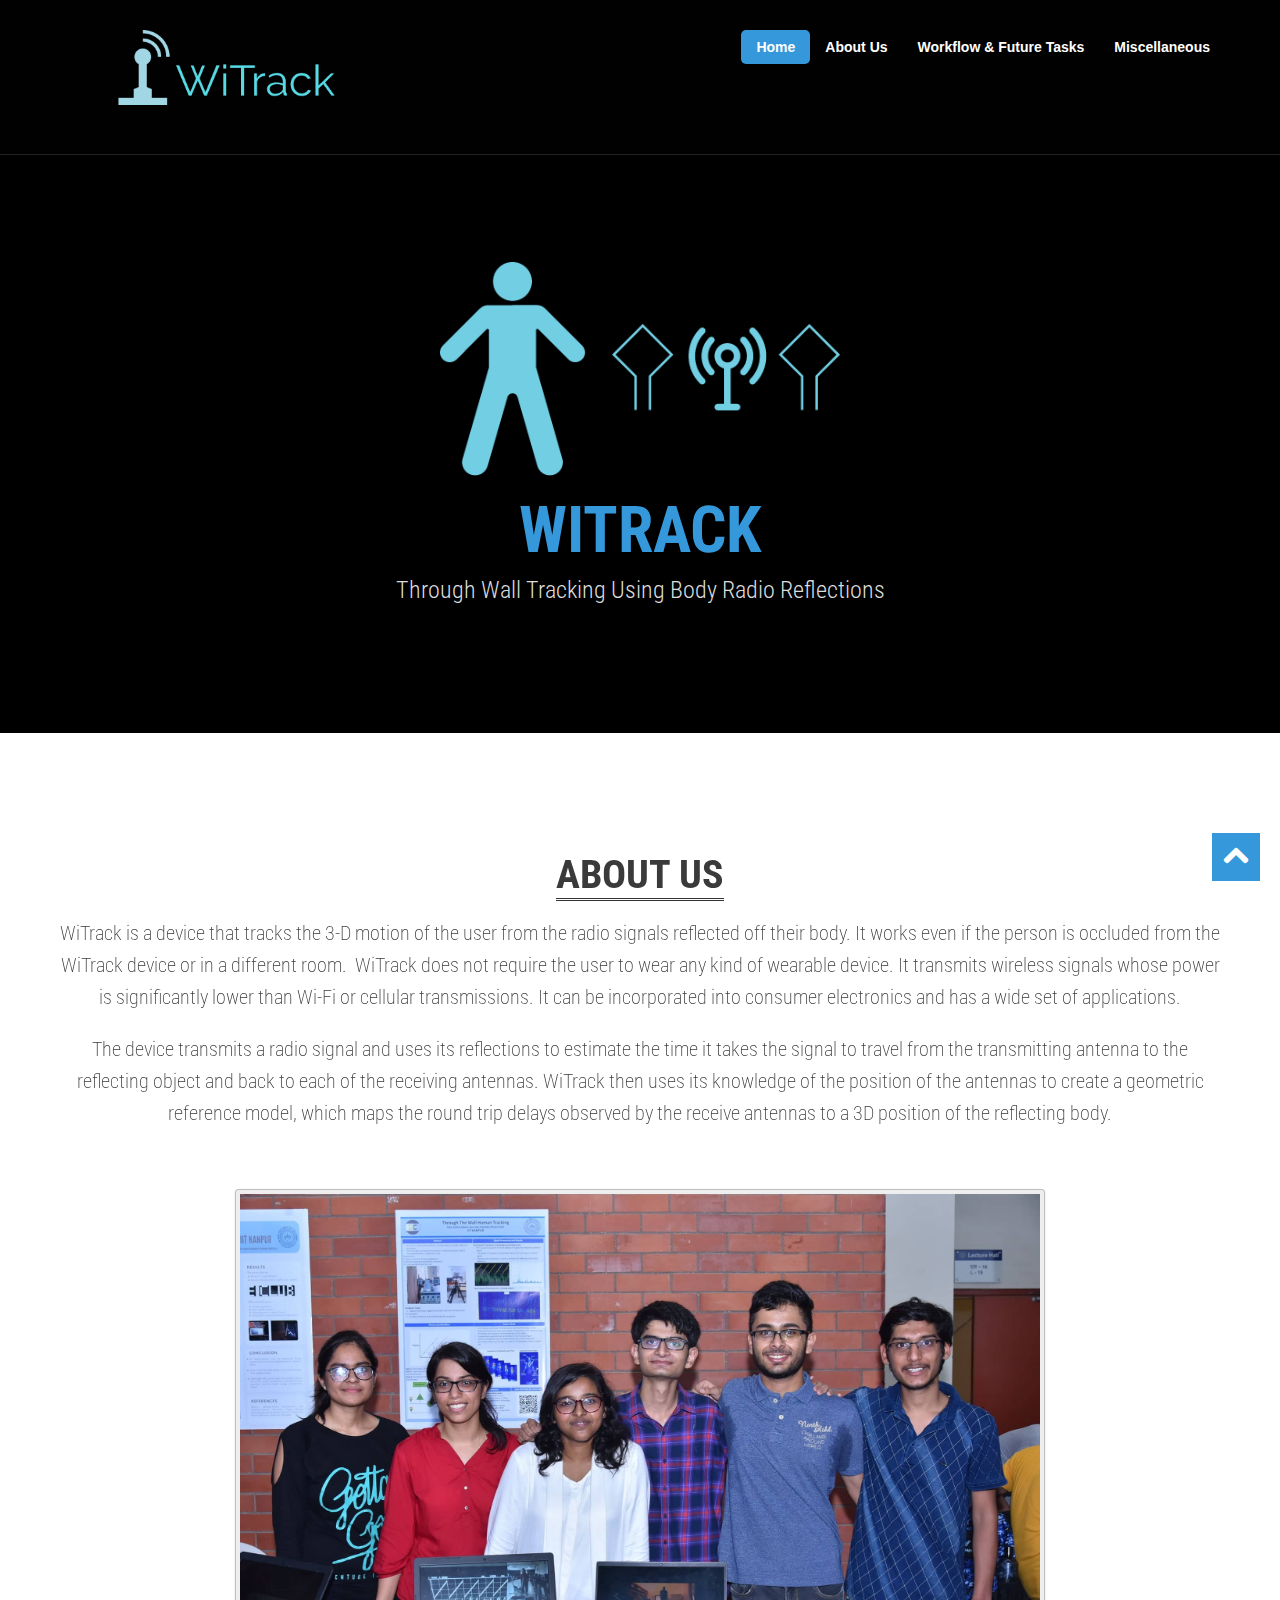
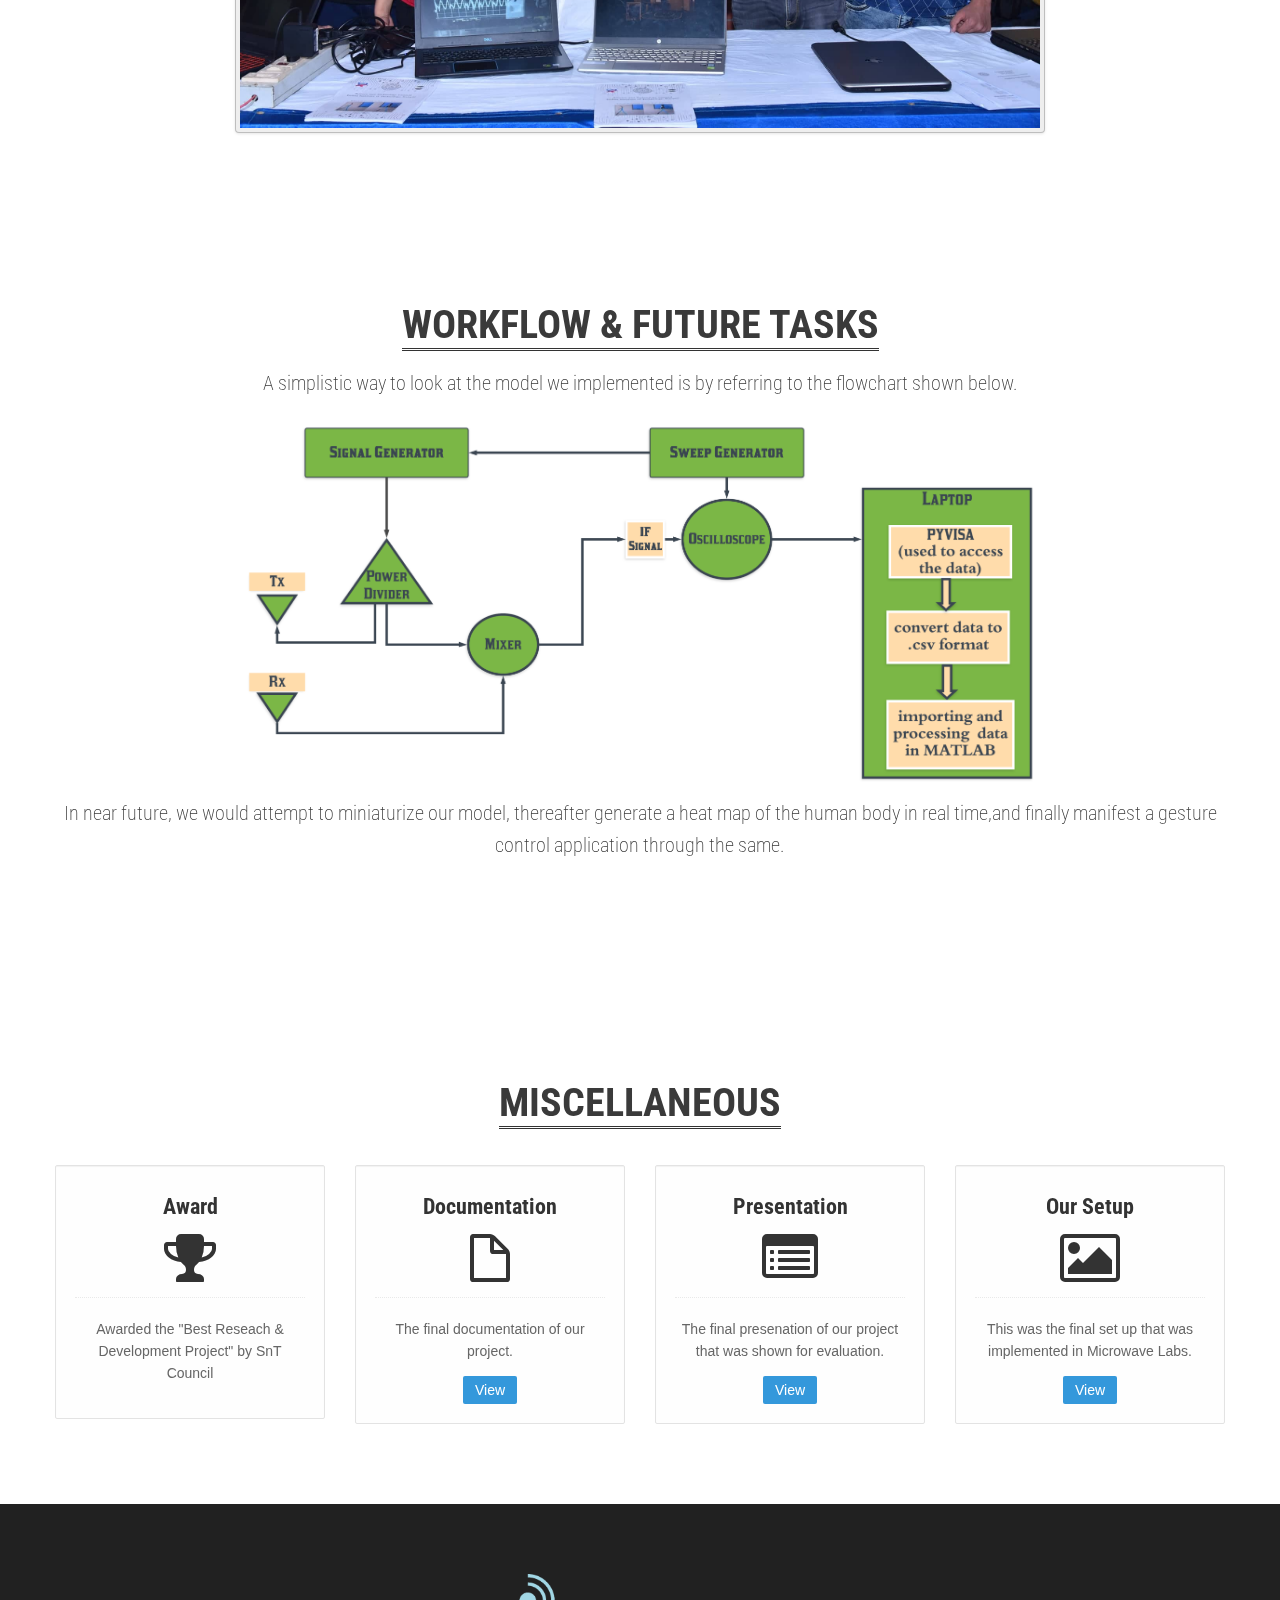
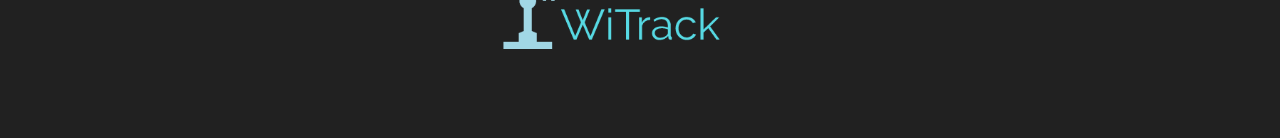
==== commit 40630f2e: "re-deployed, with MINOR change, lol" ====
--- a/deployment/public/index.html
+++ b/deployment/public/index.html
@@ -2,8 +2,7 @@
 <html lang="en">
 
 <head>
-  <meta charset="utf-8">
-  <title>Vesperr one page site template with bootstrap</title>
+  <meta charset="utf-8">WITRACK</title>
   <meta name="viewport" content="width=device-width, initial-scale=1.0" />
   <meta name="description" content="" />
   <meta name="author" content="" />
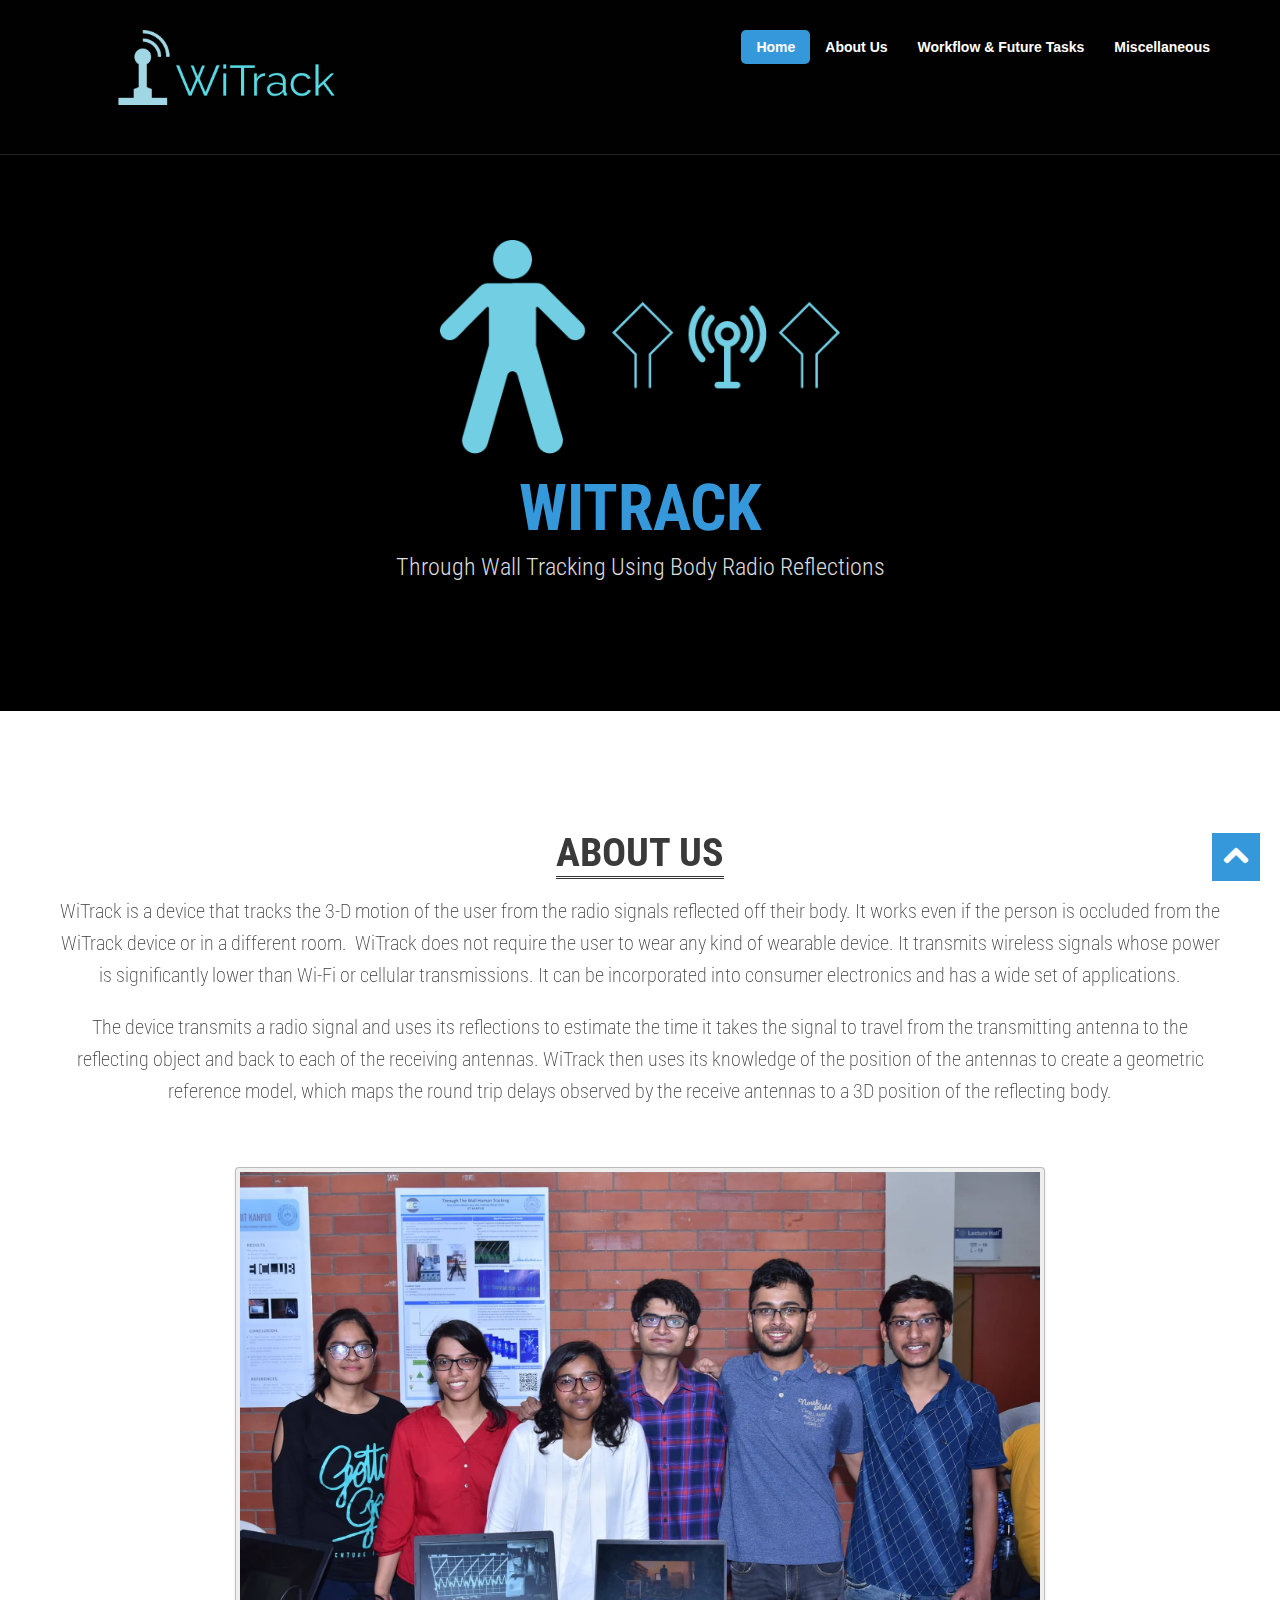
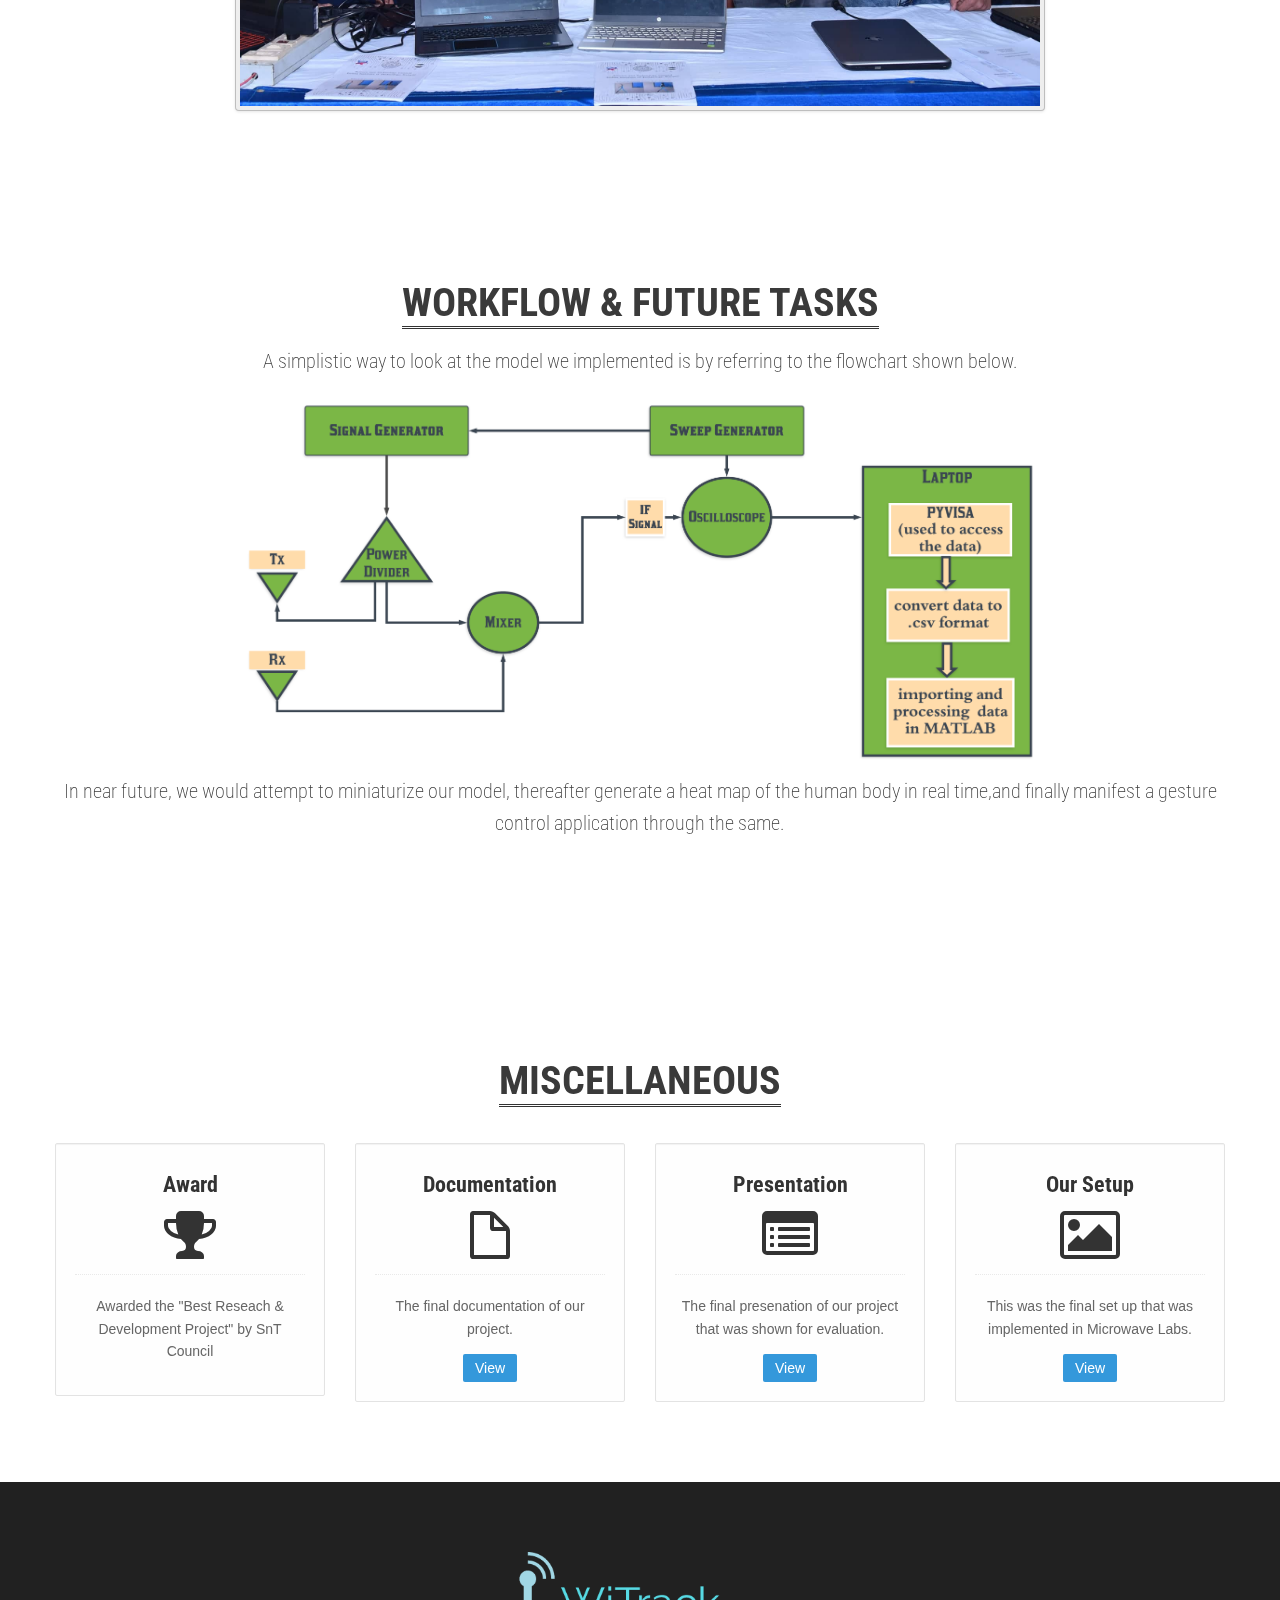
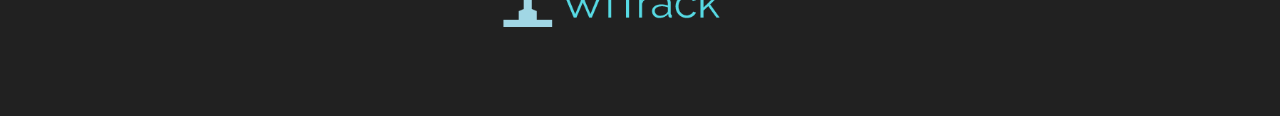
==== commit d601b8f4: "title tag was screwed up" ====
--- a/deployment/public/index.html
+++ b/deployment/public/index.html
@@ -2,7 +2,7 @@
 <html lang="en">
 
 <head>
-  <meta charset="utf-8">WITRACK</title>
+  <title>WITRACK</title>
   <meta name="viewport" content="width=device-width, initial-scale=1.0" />
   <meta name="description" content="" />
   <meta name="author" content="" />
